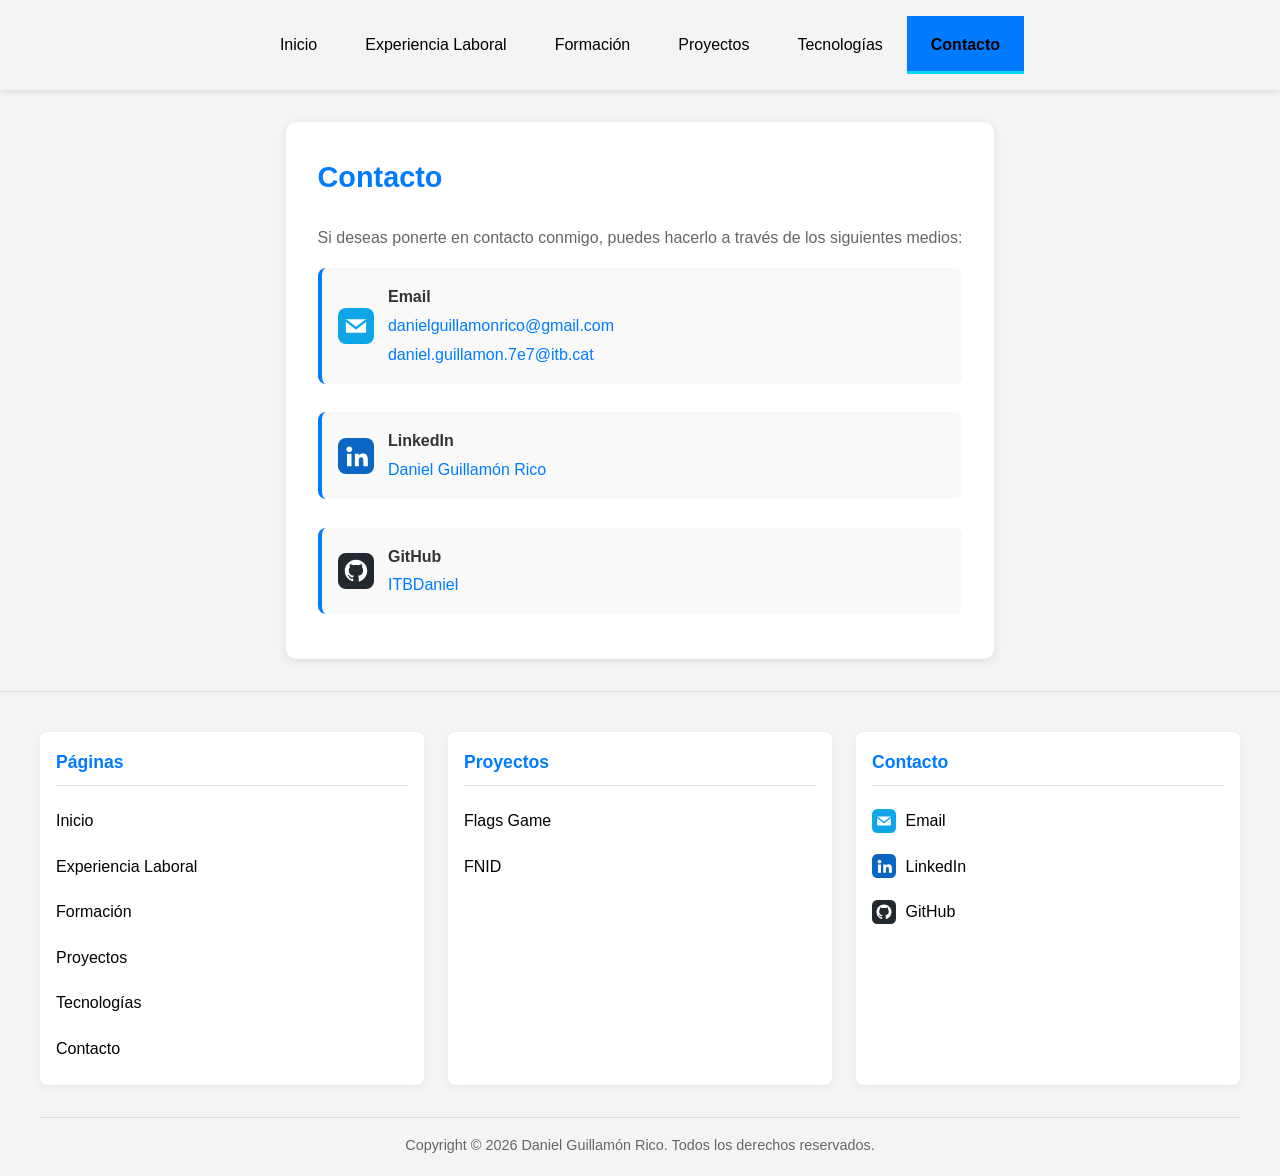
==== pages/contacto.html @ 876d2b99 "Feat: Mejora de la página sobre mi, agrega javaScrip, animaciones y  menu hamburguesa" ====
﻿<!DOCTYPE html>
<html lang="es">

<head>
    <meta charset="UTF-8">
    <meta name="viewport" content="width=device-width, initial-scale=1.0">
    <link rel="stylesheet" href="../css/styles.css">
    <script src="../js/mobile-menu.js" defer></script>
    <title>Contacto</title>
</head>

<body>
    <header>
        <nav>
            <button class="menu-toggle" type="button" aria-label="Abrir menu" aria-expanded="false" aria-controls="main-menu">
                <span></span>
                <span></span>
                <span></span>
            </button>
            <ul class="nav-links" id="main-menu">
                <li><a href="../index.html" class="nav-link">Inicio</a></li>
                <li><a href="../index.html#experiencia_laboral_section" class="nav-link">Experiencia Laboral</a></li>
                <li><a href="formacion.html" class="nav-link">Formación</a></li>
                <li><a href="projectos.html" class="nav-link">Proyectos</a></li>
                <li><a href="tecnologias.html" class="nav-link">Tecnologías</a></li>
                <li><a href="contacto.html" class="nav-link active">Contacto</a></li>
            </ul>
        </nav>
    </header>
    <main>
        <section class="contacto_section" id="contacto_section">
            <article>
                <h2>Contacto</h2>
                <p>Si deseas ponerte en contacto conmigo, puedes hacerlo a través de los siguientes medios:</p>
                <ul class="contacto-list">
                    <li>
                        <figure><img src="../images/icons/email.svg" alt="Icono de email"></figure>
                        <div>
                            <span>Email</span>
                            <a href="mailto:danielguillamonrico@gmail.com">danielguillamonrico@gmail.com</a>
                            <a href="mailto:daniel.guillamon.7e7@itb.cat">daniel.guillamon.7e7@itb.cat</a>
                        </div>
                    </li>
                    <li>
                        <figure><img src="../images/icons/linkedin.svg" alt="Icono de LinkedIn"></figure>
                        <div>
                            <span>LinkedIn</span>
                            <a href="https://www.linkedin.com/in/daniel-guillam%C3%B3n-rico-b371372b8/" target="_blank" rel="noopener noreferrer">Daniel Guillamón Rico</a>
                        </div>
                    </li>
                    <li>
                        <figure><img src="../images/icons/github.svg" alt="Icono de GitHub"></figure>
                        <div>
                            <span>GitHub</span>
                            <a href="https://github.com/ITBDaniel" target="_blank" rel="noopener noreferrer">ITBDaniel</a>
                        </div>
                    </li>
                </ul>
            </article>
        </section>
    </main>
    <footer>
        <div class="footer-content">
            <section class="footer-section">
                <h3>Páginas</h3>
                <ul class="footer-links">
                    <li><a href="../index.html">Inicio</a></li>
                    <li><a href="../index.html#experiencia_laboral_section">Experiencia Laboral</a></li>
                    <li><a href="formacion.html">Formación</a></li>
                    <li><a href="projectos.html">Proyectos</a></li>
                    <li><a href="tecnologias.html">Tecnologías</a></li>
                    <li><a href="contacto.html">Contacto</a></li>
                </ul>
            </section>
            <section class="footer-section">
                <h3>Proyectos</h3>
                <ul class="footer-links">
                    <li><a href="https://github.com/ITBDaniel/Flags-Game-master" target="_blank" rel="noopener noreferrer">Flags Game</a></li>
                    <li><a href="https://gitlab.com/keneth.rapalo/plinga_studios" target="_blank" rel="noopener noreferrer">FNID</a></li>
                </ul>
            </section>
            <section class="footer-section">
                <h3>Contacto</h3>
                <ul class="footer-links">
                    <li>
                        <a href="mailto:danielguillamonrico@gmail.com" class="footer-icon-link">
                            <figure><img src="../images/icons/email.svg" alt=""></figure>
                            <span>Email</span>
                        </a>
                    </li>
                    <li>
                        <a href="https://www.linkedin.com/in/daniel-guillam%C3%B3n-rico-b371372b8/" target="_blank" rel="noopener noreferrer" class="footer-icon-link">
                            <figure><img src="../images/icons/linkedin.svg" alt=""></figure>
                            <span>LinkedIn</span>
                        </a>
                    </li>
                    <li>
                        <a href="https://github.com/ITBDaniel" target="_blank" rel="noopener noreferrer" class="footer-icon-link">
                            <figure><img src="../images/icons/github.svg" alt=""></figure>
                            <span>GitHub</span>
                        </a>
                    </li>
                </ul>
            </section>
        </div>
        <p class="copyright">Copyright &copy; 2026 Daniel Guillamón Rico. Todos los derechos reservados.</p>
    </footer>
</body>

</html>
---- css/styles.css ----
/* Reset and General Styles */
* {
    margin: 0;
    padding: 0;
    box-sizing: border-box;
}

:root {
    --bg: #f4f4f4;
    --surface: #ffffff;
    --text: #333333;
    --muted: #666666;
    --primary: #007bff;
    --primary-contrast: #00d4ff;
    --primary-dark: #0056b3;
    --nav-bg: #333333;
    --nav-text: #ffffff;
    --nav-hover: #555555;
    --card-bg: #f9f9f9;
    --muted-bg: #e0e0e0;
    --copyright: #bbbbbb;
    --divider: #444444;
    --experiencia-card-height: 180px;
}

html,
body {
    height: 100%;
}

body {
    display: flex;
    flex-direction: column;
    min-height: 100vh;
    font-family: 'Arial', sans-serif;
    line-height: 1.6;
    color: var(--text);
    background-color: var(--bg);
}

a {
    text-decoration: none;
    color: inherit;
}

/* Header and Navigation */
header {
    background-color: var(--bg);
    padding: 1rem 0;
    position: sticky;
    top: 0;
    z-index: 100;
    box-shadow: 0 2px 5px rgba(0, 0, 0, 0.1);
}

header nav {
    display: flex;
    align-items: center;
    justify-content: center;
    max-width: 100%;
}

.menu-toggle {
    display: none;
}

.nav-links {
    display: flex;
    list-style: none;
    gap: 0;
    flex-wrap: wrap;
    justify-content: center;
}

.nav-links li {
    margin: 0;
}

.nav-link {
    display: block;
    color: #000000;
    padding: 1rem 1.5rem;
    transition: all 0.3s ease;
    position: relative;
}

.nav-link:hover {
    background-color: rgba(0, 0, 0, 0.08);
    transform: scale(1.05);
    box-shadow: 0 0 10px rgba(255, 255, 255, 0.3);
}

.nav-link.active {
    background-color: var(--primary);
    font-weight: bold;
}

.nav-link.active::after {
    content: '';
    position: absolute;
    bottom: 0;
    left: 0;
    width: 100%;
    height: 3px;
    background-color: var(--primary-contrast);
}

/* Main Content */
main {
    max-width: 1200px;
    margin: 2rem auto;
    padding: 0 2rem;
    flex: 1 0 auto;
}

/* SobreMi Section */
.sobreMi_section {
    background-color: var(--surface);
    padding: 2rem;
    border-radius: 10px;
    margin-bottom: 2rem;
    box-shadow: 0 2px 10px rgba(0, 0, 0, 0.1);
}

.sobreMi-content {
    display: flex;
    align-items: center;
    gap: 2rem;
}

.sobreMi-content > div {
    flex: 1;
    order: 1;
}

.sobreMi-content h1 {
    margin-bottom: 1rem;
    color: var(--primary);
    font-size: 2rem;
}

.sobreMi-content p {
    font-size: 1rem;
    line-height: 1.8;
    color: var(--muted);
}

.contacto-button {
    display: inline-block;
    margin-top: 1.5rem;
    padding: 0.85rem 1.4rem;
    color: #ffffff;
    background-color: var(--primary);
    border-radius: 8px;
    font-weight: bold;
    line-height: 1;
    box-shadow: 0 4px 12px rgba(0, 123, 255, 0.25);
    transition: background-color 0.3s ease, box-shadow 0.3s ease, transform 0.3s ease;
}

.contacto-button:hover {
    background-color: var(--primary-dark);
    box-shadow: 0 6px 16px rgba(0, 86, 179, 0.3);
    transform: translateY(-2px);
}

.contacto-button:focus-visible {
    outline: 3px solid var(--primary-contrast);
    outline-offset: 3px;
}

.sobreMi-figure {
    flex: 1;
    order: 2;
    margin: 0;
    text-align: center;
}

.sobreMi-figure img {
    max-width: 100%;
    height: auto;
    border-radius: 10px;
    box-shadow: 0 4px 15px rgba(0, 0, 0, 0.2);
}

/* Experiencia Laboral Section */
.experiencia_laboral_section {
    background-color: var(--surface);
    padding: 2rem;
    border-radius: 10px;
    box-shadow: 0 2px 10px rgba(0, 0, 0, 0.1);
}

.experiencia_laboral_section h2 {
    color: var(--primary);
    margin-bottom: 1.5rem;
    font-size: 1.8rem;
}

.experiencia-container {
    display: flex;
    flex-direction: column;
    gap: 0;
    max-height: var(--experiencia-card-height);
    overflow-y: auto;
    scroll-snap-type: y mandatory;
    scroll-behavior: smooth;
    border-radius: 8px;
}

.experiencia-item {
    display: flex;
    align-items: flex-start;
    gap: 1.5rem;
    padding: 1.5rem;
    min-height: var(--experiencia-card-height);
    background-color: var(--card-bg);
    border-radius: 8px;
    border-left: 4px solid var(--primary);
    scroll-snap-align: start;
    scroll-snap-stop: always;
}

.experiencia-figure {
    flex-shrink: 0;
    width: 100px;
    height: 100px;
    margin: 0;
    border-radius: 8px;
    overflow: hidden;
}

.experiencia-figure img {
    width: 100%;
    height: 100%;
    object-fit: cover;
}

.experiencia-text {
    flex: 1;
}

.experiencia-text h3 {
    color: var(--primary);
    margin-bottom: 0.5rem;
    font-size: 1.1rem;
}

.experiencia-text p {
    color: var(--muted);
    font-size: 0.95rem;
    line-height: 1.6;
}

/* Proyectos Section */
.projectos_section {
    background-color: var(--surface);
    padding: 2rem;
    border-radius: 10px;
    box-shadow: 0 2px 10px rgba(0, 0, 0, 0.1);
}

.projectos_section h2 {
    color: var(--primary);
    margin-bottom: 2rem;
    font-size: 1.8rem;
    text-align: center;
}

.projectos-grid {
    display: grid;
    grid-template-columns: repeat(auto-fit, minmax(300px, 1fr));
    gap: 2rem;
}

.projectos-carousel-ready .projectos-grid {
    display: block;
    max-width: 720px;
    margin: 0 auto;
    outline: none;
}

.proyecto-card {
    background-color: var(--card-bg);
    border-radius: 10px;
    overflow: hidden;
    box-shadow: 0 4px 15px rgba(0, 0, 0, 0.1);
    transition: transform 0.3s ease, box-shadow 0.3s ease;
    display: flex;
    flex-direction: column;
}

.projectos-carousel-ready .proyecto-card {
    display: none;
}

.projectos-carousel-ready .proyecto-card.is-active {
    display: flex;
    animation: proyectoFade 0.35s ease;
}

.proyecto-card:hover {
    transform: translateY(-5px);
    box-shadow: 0 8px 25px rgba(0, 0, 0, 0.2);
}

.proyecto-card figure {
    margin: 0;
    width: 100%;
    height: 200px;
    overflow: hidden;
    background-color: var(--muted-bg);
}

.proyecto-card img {
    width: 100%;
    height: 100%;
    object-fit: cover;
}

.proyecto-card a {
    padding: 0 1.5rem;
}

.proyecto-card a h3 {
    color: var(--primary);
    margin: 1.5rem 0 0.5rem 0;
    font-size: 1.3rem;
    transition: color 0.3s ease;
}

.proyecto-card a:hover h3 {
    color: var(--primary-dark);
    text-decoration: underline;
}

.proyecto-card p {
    padding: 0 1.5rem 1.5rem 1.5rem;
    color: var(--muted);
    flex-grow: 1;
}

.projectos-controls {
    display: none;
}

.projectos-carousel-ready .projectos-controls {
    display: flex;
    align-items: center;
    justify-content: center;
    gap: 1rem;
    margin-top: 1.5rem;
}

.projectos-button {
    width: 44px;
    height: 44px;
    border: 0;
    border-radius: 50%;
    color: #ffffff;
    background-color: var(--primary);
    font-size: 1.4rem;
    font-weight: bold;
    line-height: 1;
    cursor: pointer;
    box-shadow: 0 4px 12px rgba(0, 123, 255, 0.25);
    transition: background-color 0.3s ease, box-shadow 0.3s ease, transform 0.3s ease;
}

.projectos-button:hover:not(:disabled) {
    background-color: var(--primary-dark);
    box-shadow: 0 6px 16px rgba(0, 86, 179, 0.3);
    transform: translateY(-2px);
}

.projectos-button:disabled {
    cursor: not-allowed;
    opacity: 0.45;
}

.projectos-button:focus-visible {
    outline: 3px solid var(--primary-contrast);
    outline-offset: 3px;
}

.projectos-counter {
    min-width: 64px;
    color: var(--muted);
    font-weight: bold;
    text-align: center;
}

@keyframes proyectoFade {
    from {
        opacity: 0;
        transform: translateX(16px);
    }

    to {
        opacity: 1;
        transform: translateX(0);
    }
}

@media (prefers-reduced-motion: reduce) {
    .projectos-carousel-ready .proyecto-card.is-active {
        animation: none;
    }
}

/* Other Sections */
.contacto_section,
.formacion_section,
.tecnologias_section {
    background-color: var(--surface);
    padding: 2rem;
    border-radius: 10px;
    box-shadow: 0 2px 10px rgba(0, 0, 0, 0.1);
}

.contacto_section h2,
.formacion_section h2,
.tecnologias_section h2 {
    color: var(--primary);
    margin-bottom: 1.5rem;
    font-size: 1.8rem;
}

.contacto_section h3,
.formacion_section h3,
.tecnologias_section h3 {
    color: var(--primary);
    margin-top: 1rem;
    margin-bottom: 0.5rem;
    font-size: 1.2rem;
}

.contacto_section p,
.formacion_section p,
.tecnologias_section p {
    color: var(--muted);
    line-height: 1.8;
    margin-bottom: 1rem;
}

.contacto_section ul,
.formacion_section ul,
.tecnologias_section ul {
    list-style-position: inside;
    color: var(--muted);
}

.contacto-list,
.tecnologias-list {
    display: grid;
    list-style: none;
    gap: 1rem;
}

.contacto-list {
    grid-template-columns: 1fr;
}

.tecnologias-list {
    grid-template-columns: repeat(auto-fit, minmax(180px, 1fr));
}

.contacto_section ul li,
.formacion_section ul li,
.tecnologias_section ul li {
    margin-bottom: 0.8rem;
    line-height: 1.6;
}

.contacto-list li,
.tecnologias-list li {
    display: flex;
    align-items: center;
    gap: 0.9rem;
    margin-bottom: 0;
    padding: 1rem;
    background-color: var(--card-bg);
    border-radius: 8px;
    border-left: 4px solid var(--primary);
}

.contacto-list figure,
.tecnologias-list figure,
.footer-icon-link figure {
    flex: 0 0 auto;
    width: 36px;
    height: 36px;
    margin: 0;
}

.contacto-list img,
.tecnologias-list img,
.footer-icon-link img {
    width: 100%;
    height: 100%;
    display: block;
}

.contacto-list div {
    display: flex;
    flex-direction: column;
    gap: 0.2rem;
    min-width: 0;
}

.contacto-list span,
.tecnologias-list span {
    color: var(--text);
    font-weight: bold;
}

.contacto-list a {
    overflow-wrap: anywhere;
}

.contacto_section a,
.formacion_section a,
.tecnologias_section a {
    color: var(--primary);
    text-decoration: none;
    transition: color 0.3s ease;
}

.contacto_section a:hover,
.formacion_section a:hover,
.tecnologias_section a:hover {
    color: var(--primary-dark);
    text-decoration: underline;
}

/* Footer */
footer {
    background-color: var(--bg);
    color: #000000;
    padding: 2.5rem 0 1.2rem 0;
    text-align: center;
    flex-shrink: 0;
    border-top: 1px solid var(--muted-bg);
}

.footer-content {
    display: grid;
    grid-template-columns: repeat(3, minmax(0, 1fr));
    gap: 1.5rem;
    width: calc(100% - 4rem);
    max-width: 1200px;
    margin: 0 auto 2rem auto;
    text-align: left;
}

.footer-section {
    padding: 1rem;
    background-color: var(--surface);
    border-radius: 8px;
    box-shadow: 0 2px 10px rgba(0, 0, 0, 0.06);
}

.footer-section h3 {
    color: var(--primary);
    font-size: 1.1rem;
    margin-bottom: 0.9rem;
    padding-bottom: 0.6rem;
    border-bottom: 1px solid var(--muted-bg);
}

.footer-links {
    display: flex;
    flex-direction: column;
    list-style: none;
    gap: 0.35rem;
    width: 100%;
}

.footer-links li {
    margin: 0;
}

.footer-links a {
    display: inline-flex;
    align-items: center;
    gap: 0.6rem;
    color: #000000;
    padding: 0.45rem 0;
    border-radius: 8px;
    transition: all 0.3s ease;
    position: relative;
}

.footer-links a:hover {
    color: var(--primary-dark);
    transform: translateX(4px);
}

.footer-icon-link figure {
    width: 24px;
    height: 24px;
}

.copyright {
    color: var(--muted);
    font-size: 0.9rem;
    padding-top: 1rem;
    border-top: 1px solid var(--muted-bg);
    width: calc(100% - 4rem);
    max-width: 1200px;
    margin: 0 auto;
}

/* Responsive Design */
@media (max-width: 768px) {
    main {
        padding: 0 1rem;
    }

    header {
        padding: 0.5rem 0;
    }

    header nav {
        justify-content: flex-end;
        flex-wrap: wrap;
        padding: 0 1rem;
    }

    .menu-toggle {
        display: inline-flex;
        width: 44px;
        height: 44px;
        align-items: center;
        justify-content: center;
        flex-direction: column;
        gap: 5px;
        border: 0;
        border-radius: 8px;
        background-color: transparent;
        cursor: pointer;
    }

    .menu-toggle span {
        display: block;
        width: 24px;
        height: 2px;
        background-color: #000000;
        border-radius: 999px;
        transition: transform 0.3s ease, opacity 0.3s ease;
    }

    .menu-toggle.is-open span:nth-child(1) {
        transform: translateY(7px) rotate(45deg);
    }

    .menu-toggle.is-open span:nth-child(2) {
        opacity: 0;
    }

    .menu-toggle.is-open span:nth-child(3) {
        transform: translateY(-7px) rotate(-45deg);
    }

    .menu-toggle:focus-visible {
        outline: 3px solid var(--primary-contrast);
        outline-offset: 3px;
    }

    .nav-links {
        display: none;
        width: 100%;
        flex-direction: column;
        gap: 0;
        margin-top: 0.5rem;
        background-color: var(--bg);
        border-top: 1px solid var(--muted-bg);
    }

    .nav-links.is-open {
        display: flex;
    }

    .nav-link {
        padding: 0.9rem 1rem;
        font-size: 0.95rem;
        text-align: center;
        border-bottom: 1px solid var(--muted-bg);
    }

    .nav-link:hover {
        transform: none;
    }

    .sobreMi-content {
        flex-direction: column;
        gap: 1.5rem;
    }

    .sobreMi-text {
        order: 1;
    }

    .sobreMi-content {
        flex-direction: column;
        gap: 1.5rem;
    }

    .sobreMi-content > div {
        order: 1;
    }

    .sobreMi-content h1 {
        font-size: 1.5rem;
    }

    .experiencia-item {
        flex-direction: column;
        justify-content: center;
        text-align: center;
    }

    .experiencia-container,
    .experiencia-item {
        max-height: 340px;
        min-height: 340px;
    }

    .experiencia-figure {
        width: 150px;
        height: 150px;
        margin: 0 auto 1rem auto;
    }

    .projectos-grid {
        grid-template-columns: 1fr;
    }

    .footer-content {
        grid-template-columns: 1fr;
        gap: 1.5rem;
        width: calc(100% - 2rem);
        text-align: center;
    }

    .footer-section {
        text-align: center;
    }

    .footer-links {
        align-items: center;
    }

    .footer-links a {
        padding: 0.35rem 0;
        font-size: 0.9rem;
    }

    .sobreMi_section,
    .experiencia_laboral_section,
    .projectos_section,
    .contacto_section,
    .formacion_section,
    .tecnologias_section {
        padding: 1.5rem;
    }
}

@media (max-width: 480px) {
    .contacto-list li,
    .tecnologias-list li {
        align-items: flex-start;
    }

    .footer-links a {
        padding: 0.45rem 0;
        border-bottom: 0;
        border-radius: 0;
    }

    .copyright {
        width: calc(100% - 2rem);
    }

    .sobreMi-text h1 {
        font-size: 1.2rem;
    }

    .projectos_section h2,
    .experiencia_laboral_section h2,
    .contacto_section h2,
    .formacion_section h2,
    .tecnologias_section h2 {
        font-size: 1.3rem;
    }

    .proyecto-card figure {
        height: 150px;
    }
}
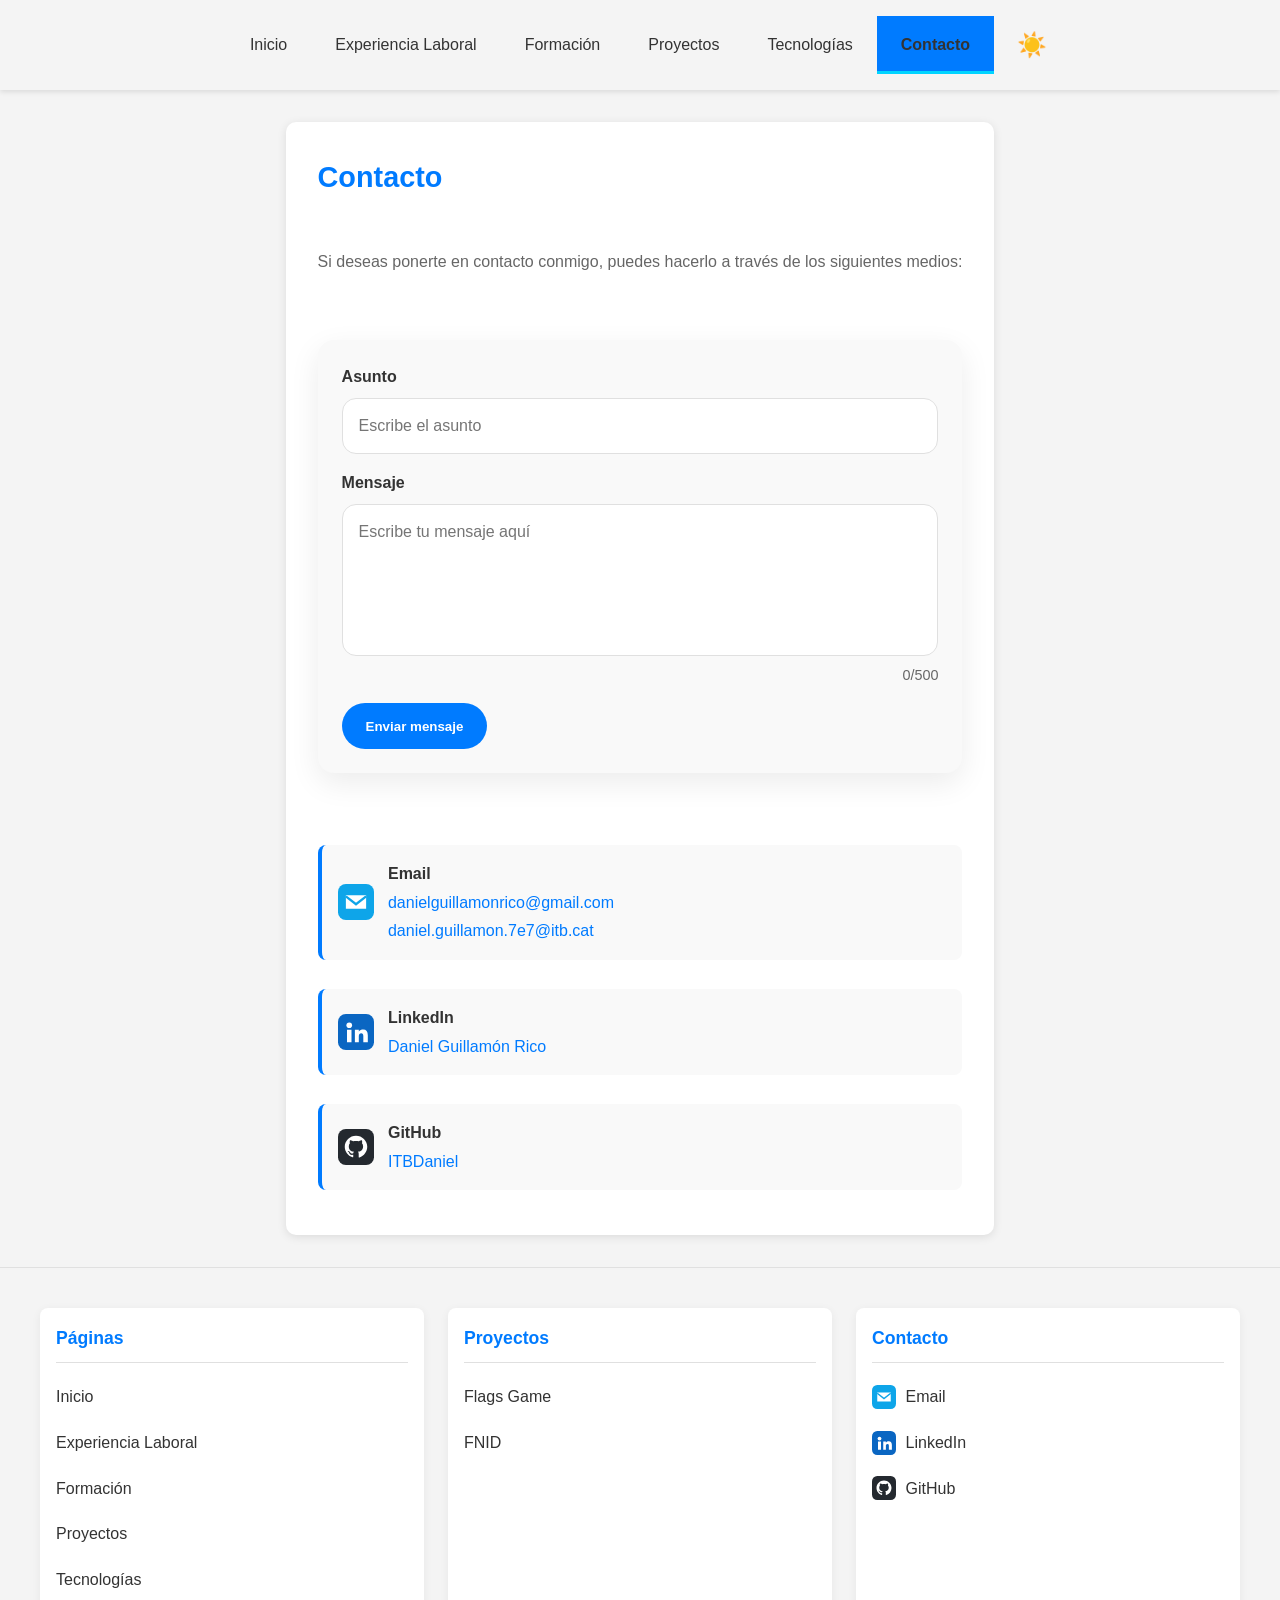
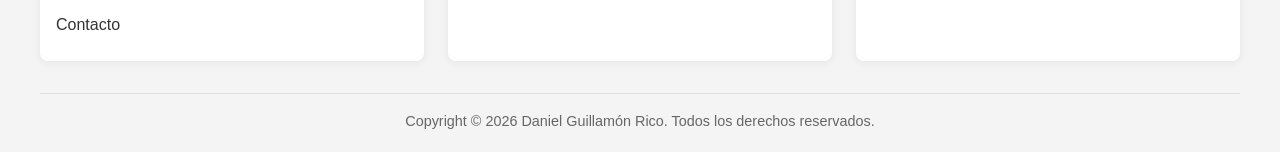
==== commit f27f9f3e: "feat: Modo oscuro, formulario de contacto que envia un correo y animaciones/efectos" ====
--- a/pages/contacto.html
+++ b/pages/contacto.html
@@ -5,6 +5,9 @@
     <meta charset="UTF-8">
     <meta name="viewport" content="width=device-width, initial-scale=1.0">
     <link rel="stylesheet" href="../css/styles.css">
+    <link rel="stylesheet" href="../css/contact-form-styles.css">
+    <script src="../js/theme-toggle.js" defer></script>
+    <script src="../js/contact-form.js" defer></script>
     <script src="../js/mobile-menu.js" defer></script>
     <title>Contacto</title>
 </head>
@@ -25,6 +28,9 @@
                 <li><a href="tecnologias.html" class="nav-link">Tecnologías</a></li>
                 <li><a href="contacto.html" class="nav-link active">Contacto</a></li>
             </ul>
+            <button class="theme-toggle" type="button" aria-label="Cambiar tema" title="Cambiar tema claro/oscuro">
+                <span class="theme-icon">☀️</span>
+            </button>
         </nav>
     </header>
     <main>
@@ -32,6 +38,27 @@
             <article>
                 <h2>Contacto</h2>
                 <p>Si deseas ponerte en contacto conmigo, puedes hacerlo a través de los siguientes medios:</p>
+                <div class="contacto-form-container">
+                    <form id="contact-form" novalidate>
+                        <div class="form-field" data-field="subject">
+                            <label for="subject">Asunto</label>
+                            <input type="text" id="subject" name="subject" maxlength="100" placeholder="Escribe el asunto">
+                            <span class="field-error" id="subject-error" aria-live="polite"></span>
+                        </div>
+
+                        <div class="form-field" data-field="message">
+                            <label for="message">Mensaje</label>
+                            <textarea id="message" name="message" rows="5" maxlength="500" placeholder="Escribe tu mensaje aquí"></textarea>
+                            <span id="message-counter" class="message-counter">0/500</span>
+                            <span class="field-error" id="message-error" aria-live="polite"></span>
+                        </div>
+
+                        <button type="submit" class="contact-form-button">Enviar mensaje</button>
+                    </form>
+                    <div id="contact-status-message" class="status-message" style="display:none" aria-live="polite"></div>
+                    <div id="mailto-fallback" class="mailto-fallback" aria-live="polite" style="display:none"></div>
+                </div>
+
                 <ul class="contacto-list">
                     <li>
                         <figure><img src="../images/icons/email.svg" alt="Icono de email"></figure>
--- a/css/styles.css
+++ b/css/styles.css
@@ -23,6 +23,22 @@
     --experiencia-card-height: 180px;
 }
 
+html.dark-mode {
+    --bg: #1a1a1a;
+    --surface: #2d2d2d;
+    --text: #e0e0e0;
+    --muted: #a0a0a0;
+    --primary: #00d4ff;
+    --primary-dark: #00a8cc;
+    --nav-bg: #1a1a1a;
+    --nav-text: #e0e0e0;
+    --nav-hover: #3a3a3a;
+    --card-bg: #333333;
+    --muted-bg: #404040;
+    --copyright: #666666;
+    --divider: #404040;
+}
+
 html,
 body {
     height: 100%;
@@ -58,6 +74,64 @@
     align-items: center;
     justify-content: center;
     max-width: 100%;
+    gap: 1rem;
+    position: relative;
+    width: 100%;
+    padding: 0 1rem;
+}
+
+.theme-toggle {
+    display: flex;
+    align-items: center;
+    justify-content: center;
+    width: 44px;
+    height: 44px;
+    border: none;
+    border-radius: 50%;
+    background-color: transparent;
+    cursor: pointer;
+    transition: all 0.3s ease;
+    font-size: 1.5rem;
+    margin-left: 0;
+    padding: 0.5rem;
+    align-self: center;
+}
+
+.nav-links {
+    display: flex;
+    align-items: center;
+}
+
+.nav-links li {
+    margin: 0;
+}
+
+.nav-link {
+    display: block;
+    color: var(--text);
+    padding: 1rem 1.5rem;
+    transition: all 0.3s ease;
+    position: relative;
+    white-space: nowrap;
+}
+
+.theme-toggle:hover {
+    background-color: rgba(0, 0, 0, 0.06);
+    transform: scale(1.15);
+}
+
+html.dark-mode .theme-toggle:hover {
+    background-color: rgba(255, 255, 255, 0.08);
+}
+
+.theme-toggle:focus-visible {
+    outline: 2px solid var(--primary-contrast);
+    outline-offset: 2px;
+}
+
+.theme-icon {
+    display: block;
+    transition: transform 0.3s ease;
 }
 
 .menu-toggle {
@@ -78,7 +152,7 @@
 
 .nav-link {
     display: block;
-    color: #000000;
+    color: var(--text);
     padding: 1rem 1.5rem;
     transition: all 0.3s ease;
     position: relative;
@@ -268,8 +342,7 @@
 }
 
 .projectos-grid {
-    display: grid;
-    grid-template-columns: repeat(auto-fit, minmax(300px, 1fr));
+    display: block;
     gap: 2rem;
 }
 
@@ -278,6 +351,29 @@
     max-width: 720px;
     margin: 0 auto;
     outline: none;
+    overflow: hidden;
+}
+
+.projectos-track {
+    display: flex;
+    width: 100%;
+    transition: transform 0.5s cubic-bezier(0.16, 1, 0.3, 1);
+    align-items: stretch;
+}
+
+.projectos-track .proyecto-card {
+    flex: 0 0 100%;
+    box-sizing: border-box;
+    display: flex;
+    flex-direction: column;
+    height: 100%;
+}
+
+/* Ensure card content stretches so all cards have same height */
+.projectos-track .proyecto-card > figure,
+.projectos-track .proyecto-card > p,
+.projectos-track .proyecto-card > a {
+    /* keep layout consistent; specific children keep natural sizing */
 }
 
 .proyecto-card {
@@ -289,11 +385,6 @@
     display: flex;
     flex-direction: column;
 }
-
-.projectos-carousel-ready .proyecto-card {
-    display: none;
-}
-
 .projectos-carousel-ready .proyecto-card.is-active {
     display: flex;
     animation: proyectoFade 0.35s ease;
@@ -390,6 +481,26 @@
     text-align: center;
 }
 
+@keyframes proyectoSlideForward {
+    from {
+        transform: translateX(110%) scale(0.98);
+    }
+
+    to {
+        transform: translateX(0) scale(1);
+    }
+}
+
+@keyframes proyectoSlideBackward {
+    from {
+        transform: translateX(-110%) scale(0.98);
+    }
+
+    to {
+        transform: translateX(0) scale(1);
+    }
+}
+
 @keyframes proyectoFade {
     from {
         opacity: 0;
@@ -518,6 +629,15 @@
     overflow-wrap: anywhere;
 }
 
+.contacto_section article {
+    display: grid;
+    gap: 1.5rem;
+}
+
+.contacto-list {
+    margin-top: 1.5rem;
+}
+
 .contacto_section a,
 .formacion_section a,
 .tecnologias_section a {
@@ -536,7 +656,7 @@
 /* Footer */
 footer {
     background-color: var(--bg);
-    color: #000000;
+    color: var(--text);
     padding: 2.5rem 0 1.2rem 0;
     text-align: center;
     flex-shrink: 0;
@@ -584,7 +704,7 @@
     display: inline-flex;
     align-items: center;
     gap: 0.6rem;
-    color: #000000;
+    color: var(--text);
     padding: 0.45rem 0;
     border-radius: 8px;
     transition: all 0.3s ease;
@@ -623,11 +743,22 @@
 
     header nav {
         justify-content: flex-end;
-        flex-wrap: wrap;
-        padding: 0 1rem;
+        flex-wrap: nowrap;
+        gap: 0.5rem;
+        padding: 0 0.5rem;
+        min-width: 0;
+        position: relative;
+        overflow: visible;
+    }
+
+    .menu-toggle,
+    .theme-toggle {
+        flex-shrink: 0;
+        min-width: 44px;
     }
 
     .menu-toggle {
+        order: 2;
         display: inline-flex;
         width: 44px;
         height: 44px;
@@ -639,15 +770,45 @@
         border-radius: 8px;
         background-color: transparent;
         cursor: pointer;
+        margin-right: 0;
+    }
+
+    .theme-toggle {
+        order: 3;
+        margin-left: 0;
+    }
+
+    /* Mobile dropdown: positioned absolutely so it always unfolds below header */
+    .nav-links {
+        order: 1;
+        display: flex;
+        position: absolute;
+        left: 0;
+        right: 0;
+        top: 100%;
+        flex-direction: column;
+        gap: 0;
+        margin: 0.25rem 0 0 0;
+        background-color: var(--bg);
+        border-top: 1px solid var(--muted-bg);
+        z-index: 90;
+        transform-origin: top center;
+        transform: scaleY(0);
+        opacity: 0;
+        visibility: hidden;
+        pointer-events: none;
+        overflow: hidden;
+        will-change: transform, opacity;
+        transition: transform 360ms cubic-bezier(.2,.8,.2,1), opacity 320ms ease, visibility 0ms linear 360ms;
     }
 
     .menu-toggle span {
         display: block;
         width: 24px;
         height: 2px;
-        background-color: #000000;
+        background-color: var(--text);
         border-radius: 999px;
-        transition: transform 0.3s ease, opacity 0.3s ease;
+        transition: transform 360ms cubic-bezier(.2,.8,.2,1), opacity 260ms ease;
     }
 
     .menu-toggle.is-open span:nth-child(1) {
@@ -668,7 +829,6 @@
     }
 
     .nav-links {
-        display: none;
         width: 100%;
         flex-direction: column;
         gap: 0;
@@ -678,7 +838,11 @@
     }
 
     .nav-links.is-open {
-        display: flex;
+        transform: scaleY(1);
+        opacity: 1;
+        visibility: visible;
+        pointer-events: auto;
+        transition-delay: 0s;
     }
 
     .nav-link {
--- a/css/contact-form-styles.css
+++ b/css/contact-form-styles.css
@@ -0,0 +1,188 @@
+/* Contact form styles */
+.contacto-form-container {
+    margin-top: 1.5rem;
+    margin-bottom: 1.5rem;
+    padding: 1.5rem;
+    background-color: var(--card-bg);
+    border-radius: 16px;
+    box-shadow: 0 10px 30px rgba(0, 0, 0, 0.08);
+}
+
+.contacto-form-container form {
+    display: grid;
+    gap: 1rem;
+}
+
+.form-field {
+    display: flex;
+    flex-direction: column;
+    gap: 0.5rem;
+}
+
+.form-field label {
+    color: var(--text);
+    font-weight: 600;
+}
+
+.form-field input,
+.form-field textarea {
+    width: 100%;
+    max-width: 100%;
+    padding: 0.95rem 1rem;
+    border-radius: 14px;
+    border: 1px solid var(--muted-bg);
+    background-color: var(--surface);
+    color: var(--text);
+    font-family: inherit;
+    font-size: 1rem;
+    line-height: 1.5;
+    transition: border-color 0.3s ease, box-shadow 0.3s ease;
+}
+
+.form-field input {
+    min-height: 48px;
+}
+
+.form-field textarea {
+    min-height: 140px;
+    max-height: 260px;
+    overflow: auto;
+    resize: vertical;
+}
+
+.field-invalid {
+    border-color: #dc3545 !important;
+    box-shadow: 0 0 0 3px rgba(220, 53, 69, 0.15);
+}
+
+.field-error {
+    display: none;
+    color: #dc3545;
+    font-size: 0.9rem;
+    line-height: 1.4;
+    margin-top: 0.35rem;
+    min-height: 1.3rem;
+}
+
+.field-error.visible {
+    display: block;
+}
+
+.form-field input:focus,
+.form-field textarea:focus {
+    outline: none;
+    border-color: var(--primary);
+    box-shadow: 0 0 0 3px rgba(0, 123, 255, 0.12);
+}
+
+.form-field textarea::-webkit-resizer {
+    display: none;
+}
+
+.message-counter {
+    align-self: flex-end;
+    font-size: 0.9rem;
+    color: var(--muted);
+}
+
+.contact-form-button {
+    width: fit-content;
+    padding: 0.95rem 1.5rem;
+    border: none;
+    border-radius: 999px;
+    background-color: var(--primary);
+    color: #ffffff;
+    cursor: pointer;
+    font-weight: 700;
+    transition: transform 0.2s ease, background-color 0.2s ease;
+}
+
+.contact-form-button:hover {
+    background-color: var(--primary-dark);
+    transform: translateY(-2px);
+}
+
+.status-message {
+    opacity: 0;
+    display: none;
+    margin-top: 1rem;
+    padding: 1rem 1.1rem;
+    border-radius: 12px;
+    font-weight: 600;
+    transition: opacity 0.4s ease;
+}
+
+.status-message.visible {
+    display: block;
+    opacity: 1;
+}
+
+.status-message.success {
+    background-color: rgba(40, 167, 69, 0.22);
+    color: #0f3e1f;
+    border: 1px solid rgba(40, 167, 69, 0.45);
+    box-shadow: 0 6px 16px rgba(40, 167, 69, 0.08);
+}
+
+html.dark-mode .status-message.success {
+    background-color: rgba(40, 167, 69, 0.26);
+    color: #e6f9ea;
+    border-color: rgba(40, 167, 69, 0.55);
+}
+
+.status-message.error {
+    background-color: rgba(220, 53, 69, 0.14);
+    color: #721c24;
+    border: 1px solid rgba(220, 53, 69, 0.35);
+}
+
+html.dark-mode .status-message.error {
+    background-color: rgba(220, 53, 69, 0.22);
+    color: #f2c2c9;
+    border-color: rgba(220, 53, 69, 0.45);
+}
+
+.mailto-fallback {
+    margin-top: 1rem;
+    padding: 0.85rem 1rem;
+    background-color: rgba(0,0,0,0.03);
+    border-radius: 10px;
+    border: 1px dashed var(--muted-bg);
+}
+
+.mailto-fallback p {
+    margin: 0 0 0.5rem 0;
+    color: var(--muted);
+    font-size: 0.95rem;
+}
+
+.mailto-link {
+    display: block;
+    word-break: break-all;
+    color: var(--primary);
+    margin-bottom: 0.5rem;
+}
+
+.mailto-copy-btn {
+    padding: 0.5rem 0.8rem;
+    border-radius: 8px;
+    border: none;
+    background-color: var(--primary);
+    color: #fff;
+    cursor: pointer;
+}
+
+.mailto-copy-btn:hover {
+    background-color: var(--primary-dark);
+}
+
+@media (max-width: 768px) {
+    .contacto-form-container {
+        padding: 1.2rem;
+    }
+
+    .form-field input,
+    .form-field textarea {
+        padding: 0.85rem 0.95rem;
+    }
+}
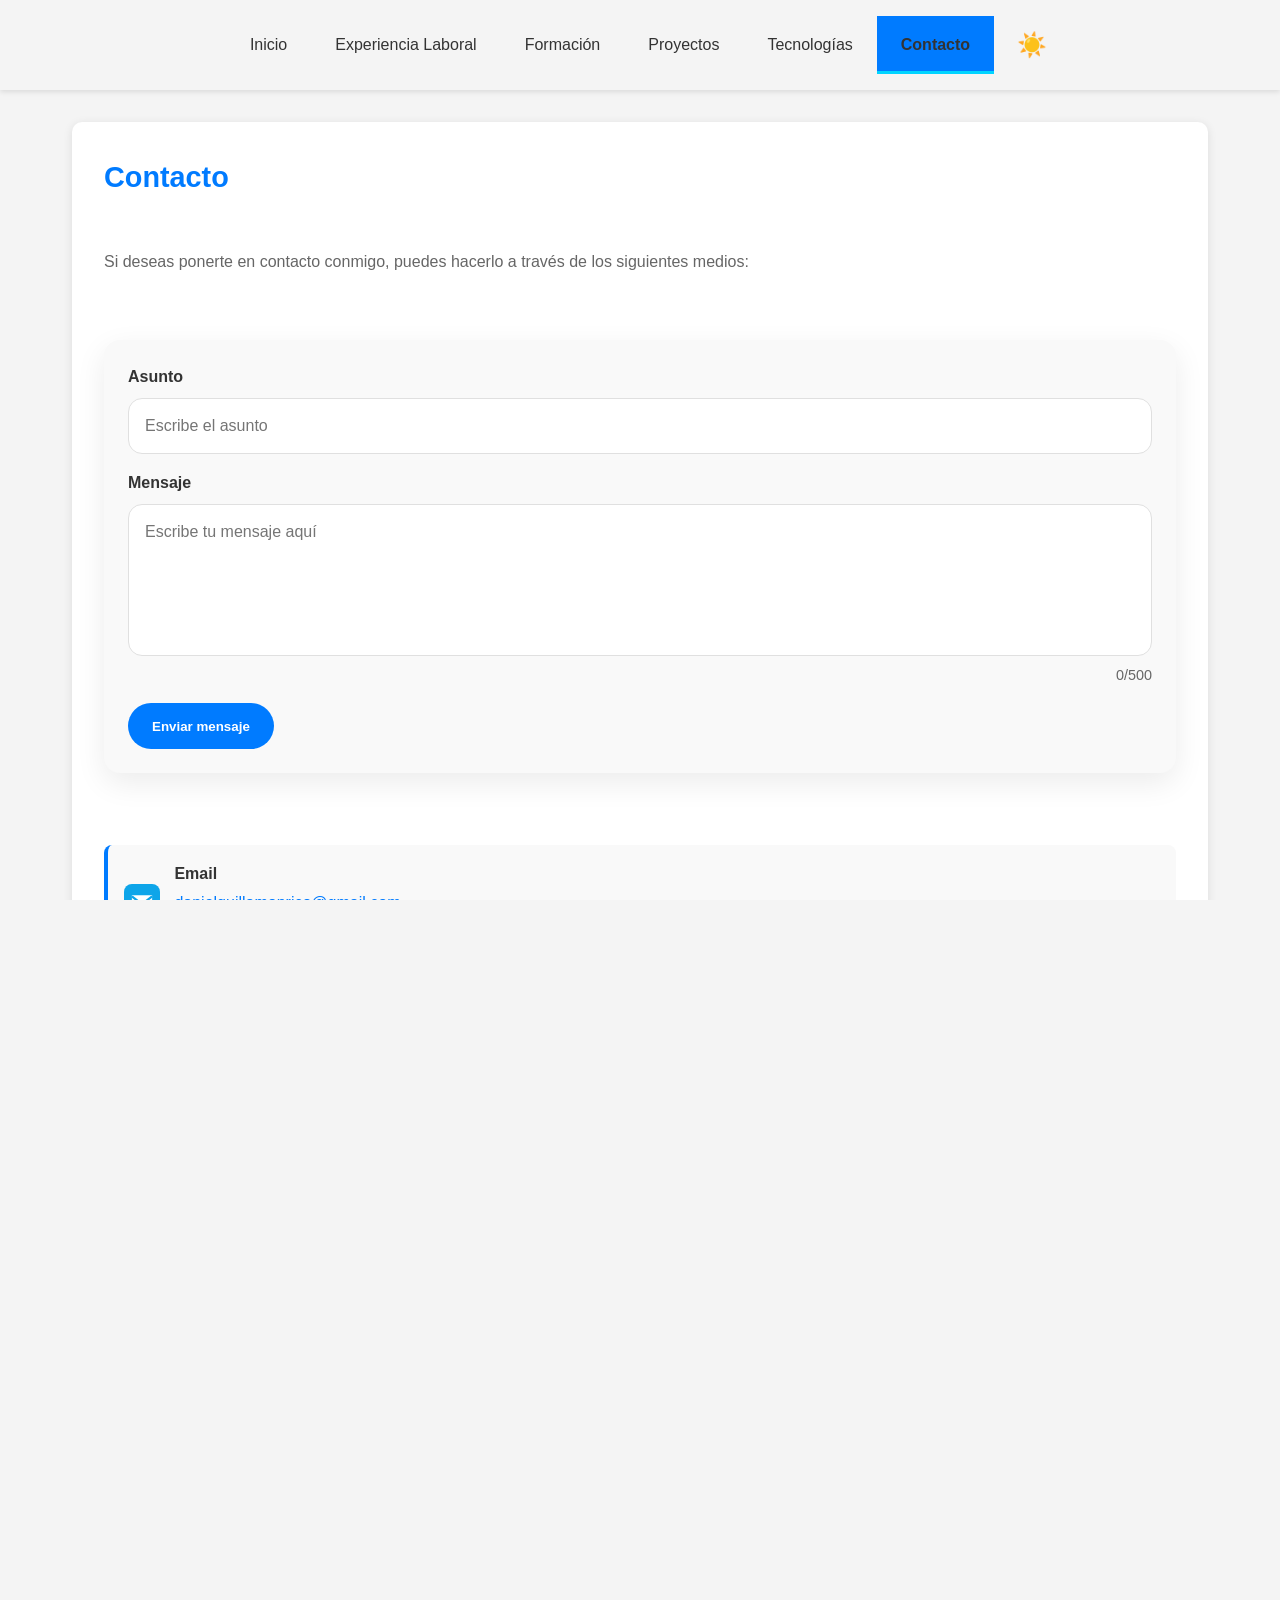
==== commit 56305555: "feat: Enlaces para el proyecto FNID y diseño de proyectos responsive" ====
--- a/pages/contacto.html
+++ b/pages/contacto.html
@@ -4,11 +4,11 @@
 <head>
     <meta charset="UTF-8">
     <meta name="viewport" content="width=device-width, initial-scale=1.0">
-    <link rel="stylesheet" href="../css/styles.css">
-    <link rel="stylesheet" href="../css/contact-form-styles.css">
-    <script src="../js/theme-toggle.js" defer></script>
-    <script src="../js/contact-form.js" defer></script>
-    <script src="../js/mobile-menu.js" defer></script>
+    <link rel="stylesheet" href="../css/styles.css?v=20260617-responsive-2">
+    <link rel="stylesheet" href="../css/contact-form-styles.css?v=20260617-responsive-2">
+    <script src="../js/theme-toggle.js?v=20260617-responsive-2" defer></script>
+    <script src="../js/contact-form.js?v=20260617-responsive-2" defer></script>
+    <script src="../js/mobile-menu.js?v=20260617-responsive-2" defer></script>
     <title>Contacto</title>
 </head>
 
--- a/css/styles.css
+++ b/css/styles.css
@@ -20,7 +20,6 @@
     --muted-bg: #e0e0e0;
     --copyright: #bbbbbb;
     --divider: #444444;
-    --experiencia-card-height: 180px;
 }
 
 html.dark-mode {
@@ -42,6 +41,7 @@
 html,
 body {
     height: 100%;
+    overflow-x: hidden;
 }
 
 body {
@@ -78,6 +78,7 @@
     position: relative;
     width: 100%;
     padding: 0 1rem;
+    overflow: visible;
 }
 
 .theme-toggle {
@@ -95,11 +96,13 @@
     margin-left: 0;
     padding: 0.5rem;
     align-self: center;
+    flex: 0 0 44px;
 }
 
 .nav-links {
     display: flex;
     align-items: center;
+    min-width: 0;
 }
 
 .nav-links li {
@@ -181,6 +184,7 @@
 
 /* Main Content */
 main {
+    width: 100%;
     max-width: 1200px;
     margin: 2rem auto;
     padding: 0 2rem;
@@ -275,11 +279,16 @@
     display: flex;
     flex-direction: column;
     gap: 0;
-    max-height: var(--experiencia-card-height);
+    border-radius: 8px;
+}
+
+.experiencia-container.is-carousel-ready {
+    height: var(--experiencia-active-height, auto);
     overflow-y: auto;
     scroll-snap-type: y mandatory;
     scroll-behavior: smooth;
-    border-radius: 8px;
+    overscroll-behavior: contain;
+    transition: height 0.25s ease;
 }
 
 .experiencia-item {
@@ -287,10 +296,13 @@
     align-items: flex-start;
     gap: 1.5rem;
     padding: 1.5rem;
-    min-height: var(--experiencia-card-height);
+    flex: 0 0 auto;
     background-color: var(--card-bg);
     border-radius: 8px;
     border-left: 4px solid var(--primary);
+}
+
+.experiencia-container.is-carousel-ready .experiencia-item {
     scroll-snap-align: start;
     scroll-snap-stop: always;
 }
@@ -332,6 +344,7 @@
     padding: 2rem;
     border-radius: 10px;
     box-shadow: 0 2px 10px rgba(0, 0, 0, 0.1);
+    overflow: hidden;
 }
 
 .projectos_section h2 {
@@ -344,21 +357,25 @@
 .projectos-grid {
     display: block;
     gap: 2rem;
+    min-width: 0;
 }
 
 .projectos-carousel-ready .projectos-grid {
     display: block;
-    max-width: 720px;
+    width: 100%;
+    max-width: none;
     margin: 0 auto;
     outline: none;
     overflow: hidden;
+    transition: height 0.25s ease;
 }
 
 .projectos-track {
     display: flex;
     width: 100%;
+    min-width: 0;
     transition: transform 0.5s cubic-bezier(0.16, 1, 0.3, 1);
-    align-items: stretch;
+    align-items: flex-start;
 }
 
 .projectos-track .proyecto-card {
@@ -366,17 +383,11 @@
     box-sizing: border-box;
     display: flex;
     flex-direction: column;
-    height: 100%;
-}
-
-/* Ensure card content stretches so all cards have same height */
-.projectos-track .proyecto-card > figure,
-.projectos-track .proyecto-card > p,
-.projectos-track .proyecto-card > a {
-    /* keep layout consistent; specific children keep natural sizing */
+    height: auto;
 }
 
 .proyecto-card {
+    min-width: 0;
     background-color: var(--card-bg);
     border-radius: 10px;
     overflow: hidden;
@@ -409,7 +420,7 @@
     object-fit: cover;
 }
 
-.proyecto-card a {
+.proyecto-card > a {
     padding: 0 1.5rem;
 }
 
@@ -426,9 +437,24 @@
 }
 
 .proyecto-card p {
-    padding: 0 1.5rem 1.5rem 1.5rem;
+    padding: 0 1.5rem 1rem 1.5rem;
     color: var(--muted);
-    flex-grow: 1;
+    flex-grow: 0;
+}
+
+.proyecto-card p:last-child {
+    padding-bottom: 1.5rem;
+}
+
+.proyecto-card p a {
+    padding: 0;
+    color: var(--primary);
+    font-weight: bold;
+}
+
+.proyecto-card p a:hover {
+    color: var(--primary-dark);
+    text-decoration: underline;
 }
 
 .projectos-controls {
@@ -732,7 +758,7 @@
 }
 
 /* Responsive Design */
-@media (max-width: 768px) {
+@media (max-width: 900px) {
     main {
         padding: 0 1rem;
     }
@@ -884,12 +910,6 @@
         text-align: center;
     }
 
-    .experiencia-container,
-    .experiencia-item {
-        max-height: 340px;
-        min-height: 340px;
-    }
-
     .experiencia-figure {
         width: 150px;
         height: 150px;
@@ -897,7 +917,7 @@
     }
 
     .projectos-grid {
-        grid-template-columns: 1fr;
+        width: 100%;
     }
 
     .footer-content {
@@ -961,4 +981,8 @@
     .proyecto-card figure {
         height: 150px;
     }
-}
+
+    .experiencia-item {
+        padding: 1.25rem;
+    }
+}
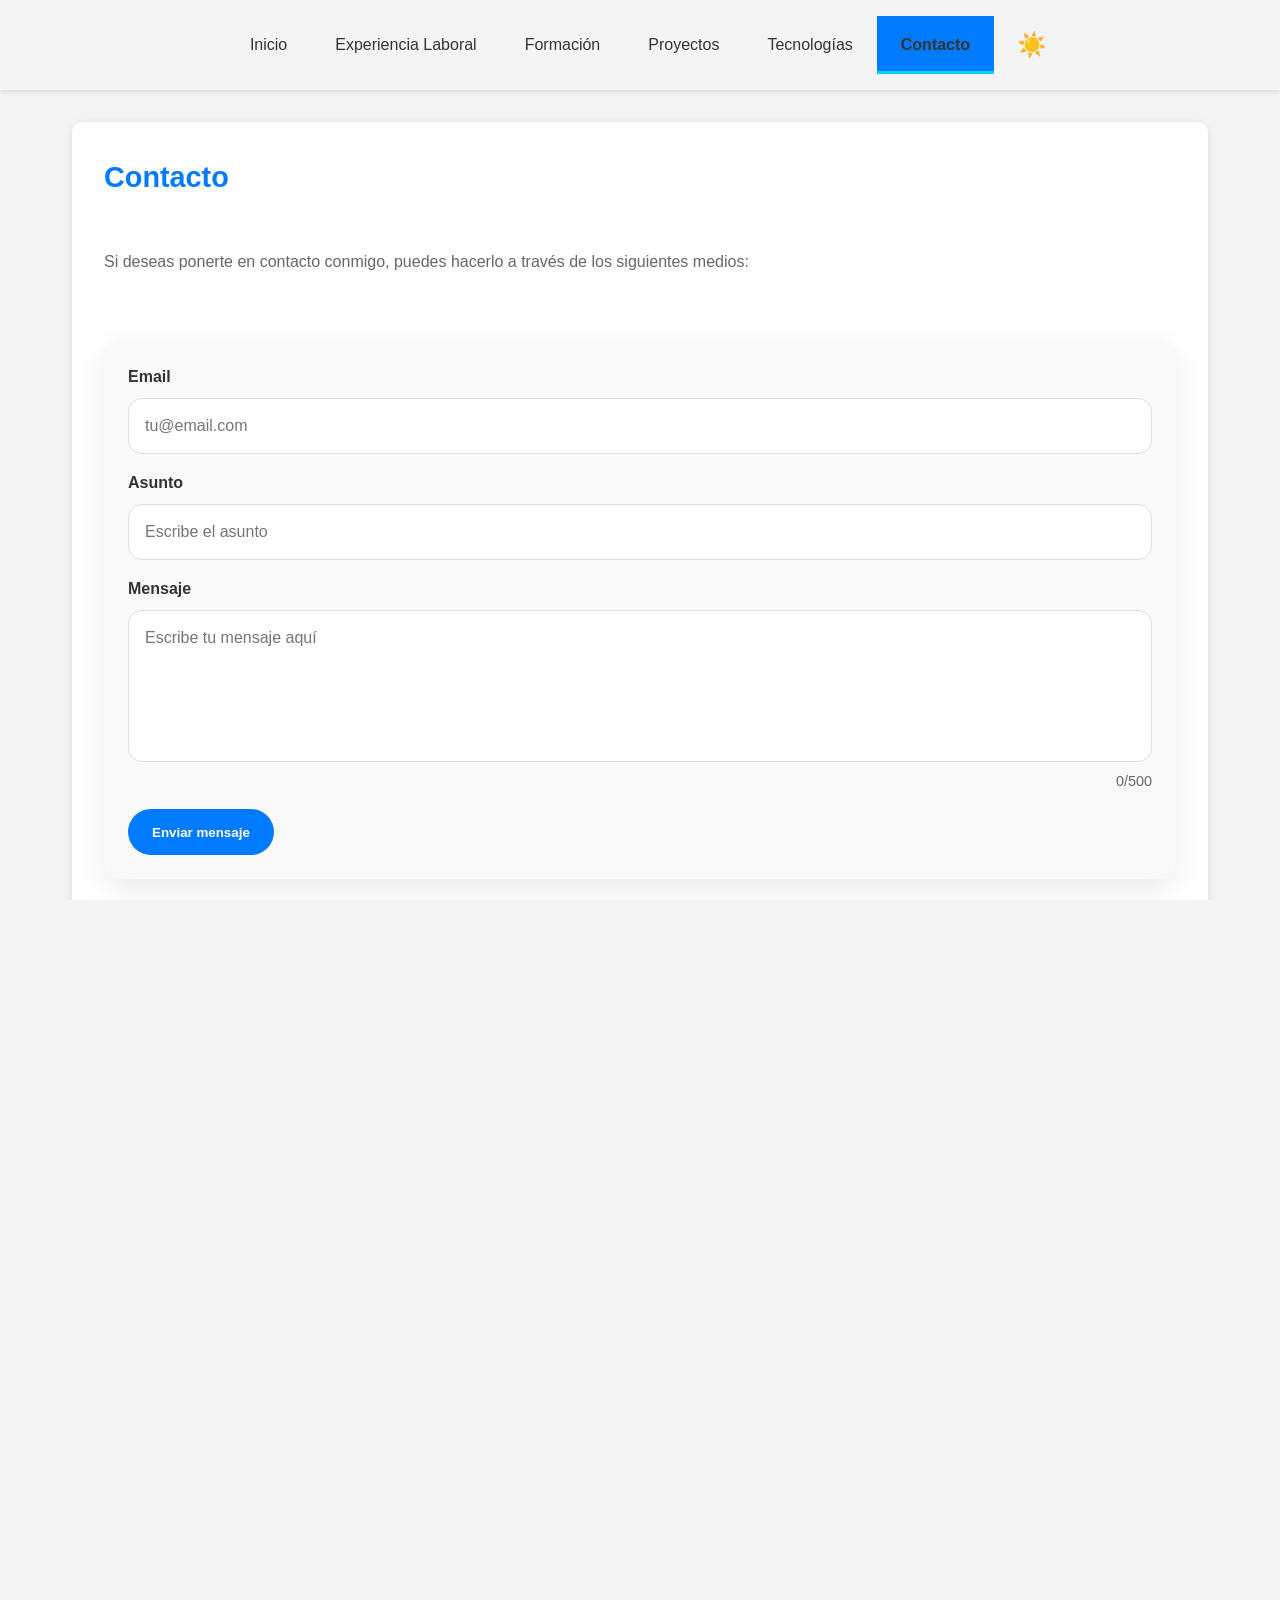
==== commit fd9fdb8c: "feat: formulario para enviar correo actualizado para requerir correo del usuario. refactor: Eliminac" ====
--- a/pages/contacto.html
+++ b/pages/contacto.html
@@ -4,10 +4,10 @@
 <head>
     <meta charset="UTF-8">
     <meta name="viewport" content="width=device-width, initial-scale=1.0">
-    <link rel="stylesheet" href="../css/styles.css?v=20260617-responsive-2">
-    <link rel="stylesheet" href="../css/contact-form-styles.css?v=20260617-responsive-2">
+    <link rel="stylesheet" href="../css/styles.css?v=20260618-cleanup">
+    <link rel="stylesheet" href="../css/contact-form-styles.css?v=20260618-contact-email">
     <script src="../js/theme-toggle.js?v=20260617-responsive-2" defer></script>
-    <script src="../js/contact-form.js?v=20260617-responsive-2" defer></script>
+    <script src="../js/contact-form.js?v=20260618-contact-email" defer></script>
     <script src="../js/mobile-menu.js?v=20260617-responsive-2" defer></script>
     <title>Contacto</title>
 </head>
@@ -40,23 +40,28 @@
                 <p>Si deseas ponerte en contacto conmigo, puedes hacerlo a través de los siguientes medios:</p>
                 <div class="contacto-form-container">
                     <form id="contact-form" novalidate>
-                        <div class="form-field" data-field="subject">
+                        <div class="form-field">
+                            <label for="sender-email">Email</label>
+                            <input type="email" id="sender-email" name="email" maxlength="120" placeholder="tu@email.com">
+                            <span class="field-error" aria-live="polite"></span>
+                        </div>
+
+                        <div class="form-field">
                             <label for="subject">Asunto</label>
                             <input type="text" id="subject" name="subject" maxlength="100" placeholder="Escribe el asunto">
-                            <span class="field-error" id="subject-error" aria-live="polite"></span>
+                            <span class="field-error" aria-live="polite"></span>
                         </div>
 
-                        <div class="form-field" data-field="message">
+                        <div class="form-field">
                             <label for="message">Mensaje</label>
                             <textarea id="message" name="message" rows="5" maxlength="500" placeholder="Escribe tu mensaje aquí"></textarea>
                             <span id="message-counter" class="message-counter">0/500</span>
-                            <span class="field-error" id="message-error" aria-live="polite"></span>
+                            <span class="field-error" aria-live="polite"></span>
                         </div>
 
                         <button type="submit" class="contact-form-button">Enviar mensaje</button>
                     </form>
                     <div id="contact-status-message" class="status-message" style="display:none" aria-live="polite"></div>
-                    <div id="mailto-fallback" class="mailto-fallback" aria-live="polite" style="display:none"></div>
                 </div>
 
                 <ul class="contacto-list">
--- a/css/styles.css
+++ b/css/styles.css
@@ -13,13 +13,8 @@
     --primary: #007bff;
     --primary-contrast: #00d4ff;
     --primary-dark: #0056b3;
-    --nav-bg: #333333;
-    --nav-text: #ffffff;
-    --nav-hover: #555555;
     --card-bg: #f9f9f9;
     --muted-bg: #e0e0e0;
-    --copyright: #bbbbbb;
-    --divider: #444444;
 }
 
 html.dark-mode {
@@ -29,13 +24,8 @@
     --muted: #a0a0a0;
     --primary: #00d4ff;
     --primary-dark: #00a8cc;
-    --nav-bg: #1a1a1a;
-    --nav-text: #e0e0e0;
-    --nav-hover: #3a3a3a;
     --card-bg: #333333;
     --muted-bg: #404040;
-    --copyright: #666666;
-    --divider: #404040;
 }
 
 html,
@@ -103,6 +93,33 @@
     display: flex;
     align-items: center;
     min-width: 0;
+    list-style: none;
+    gap: 0;
+    flex-wrap: wrap;
+    justify-content: center;
+}
+
+.theme-toggle:hover {
+    background-color: rgba(0, 0, 0, 0.06);
+    transform: scale(1.15);
+}
+
+html.dark-mode .theme-toggle:hover {
+    background-color: rgba(255, 255, 255, 0.08);
+}
+
+.theme-toggle:focus-visible {
+    outline: 2px solid var(--primary-contrast);
+    outline-offset: 2px;
+}
+
+.theme-icon {
+    display: block;
+    transition: transform 0.3s ease;
+}
+
+.menu-toggle {
+    display: none;
 }
 
 .nav-links li {
@@ -116,49 +133,6 @@
     transition: all 0.3s ease;
     position: relative;
     white-space: nowrap;
-}
-
-.theme-toggle:hover {
-    background-color: rgba(0, 0, 0, 0.06);
-    transform: scale(1.15);
-}
-
-html.dark-mode .theme-toggle:hover {
-    background-color: rgba(255, 255, 255, 0.08);
-}
-
-.theme-toggle:focus-visible {
-    outline: 2px solid var(--primary-contrast);
-    outline-offset: 2px;
-}
-
-.theme-icon {
-    display: block;
-    transition: transform 0.3s ease;
-}
-
-.menu-toggle {
-    display: none;
-}
-
-.nav-links {
-    display: flex;
-    list-style: none;
-    gap: 0;
-    flex-wrap: wrap;
-    justify-content: center;
-}
-
-.nav-links li {
-    margin: 0;
-}
-
-.nav-link {
-    display: block;
-    color: var(--text);
-    padding: 1rem 1.5rem;
-    transition: all 0.3s ease;
-    position: relative;
 }
 
 .nav-link:hover {
@@ -356,7 +330,6 @@
 
 .projectos-grid {
     display: block;
-    gap: 2rem;
     min-width: 0;
 }
 
@@ -395,10 +368,6 @@
     transition: transform 0.3s ease, box-shadow 0.3s ease;
     display: flex;
     flex-direction: column;
-}
-.projectos-carousel-ready .proyecto-card.is-active {
-    display: flex;
-    animation: proyectoFade 0.35s ease;
 }
 
 .proyecto-card:hover {
@@ -505,44 +474,6 @@
     color: var(--muted);
     font-weight: bold;
     text-align: center;
-}
-
-@keyframes proyectoSlideForward {
-    from {
-        transform: translateX(110%) scale(0.98);
-    }
-
-    to {
-        transform: translateX(0) scale(1);
-    }
-}
-
-@keyframes proyectoSlideBackward {
-    from {
-        transform: translateX(-110%) scale(0.98);
-    }
-
-    to {
-        transform: translateX(0) scale(1);
-    }
-}
-
-@keyframes proyectoFade {
-    from {
-        opacity: 0;
-        transform: translateX(16px);
-    }
-
-    to {
-        opacity: 1;
-        transform: translateX(0);
-    }
-}
-
-@media (prefers-reduced-motion: reduce) {
-    .projectos-carousel-ready .proyecto-card.is-active {
-        animation: none;
-    }
 }
 
 /* Other Sections */
@@ -812,9 +743,10 @@
         left: 0;
         right: 0;
         top: 100%;
+        width: 100%;
         flex-direction: column;
         gap: 0;
-        margin: 0.25rem 0 0 0;
+        margin: 0.5rem 0 0 0;
         background-color: var(--bg);
         border-top: 1px solid var(--muted-bg);
         z-index: 90;
@@ -854,15 +786,6 @@
         outline-offset: 3px;
     }
 
-    .nav-links {
-        width: 100%;
-        flex-direction: column;
-        gap: 0;
-        margin-top: 0.5rem;
-        background-color: var(--bg);
-        border-top: 1px solid var(--muted-bg);
-    }
-
     .nav-links.is-open {
         transform: scaleY(1);
         opacity: 1;
@@ -887,15 +810,6 @@
         gap: 1.5rem;
     }
 
-    .sobreMi-text {
-        order: 1;
-    }
-
-    .sobreMi-content {
-        flex-direction: column;
-        gap: 1.5rem;
-    }
-
     .sobreMi-content > div {
         order: 1;
     }
@@ -914,10 +828,6 @@
         width: 150px;
         height: 150px;
         margin: 0 auto 1rem auto;
-    }
-
-    .projectos-grid {
-        width: 100%;
     }
 
     .footer-content {
@@ -966,10 +876,6 @@
         width: calc(100% - 2rem);
     }
 
-    .sobreMi-text h1 {
-        font-size: 1.2rem;
-    }
-
     .projectos_section h2,
     .experiencia_laboral_section h2,
     .contacto_section h2,
--- a/css/contact-form-styles.css
+++ b/css/contact-form-styles.css
@@ -142,40 +142,6 @@
     border-color: rgba(220, 53, 69, 0.45);
 }
 
-.mailto-fallback {
-    margin-top: 1rem;
-    padding: 0.85rem 1rem;
-    background-color: rgba(0,0,0,0.03);
-    border-radius: 10px;
-    border: 1px dashed var(--muted-bg);
-}
-
-.mailto-fallback p {
-    margin: 0 0 0.5rem 0;
-    color: var(--muted);
-    font-size: 0.95rem;
-}
-
-.mailto-link {
-    display: block;
-    word-break: break-all;
-    color: var(--primary);
-    margin-bottom: 0.5rem;
-}
-
-.mailto-copy-btn {
-    padding: 0.5rem 0.8rem;
-    border-radius: 8px;
-    border: none;
-    background-color: var(--primary);
-    color: #fff;
-    cursor: pointer;
-}
-
-.mailto-copy-btn:hover {
-    background-color: var(--primary-dark);
-}
-
 @media (max-width: 768px) {
     .contacto-form-container {
         padding: 1.2rem;
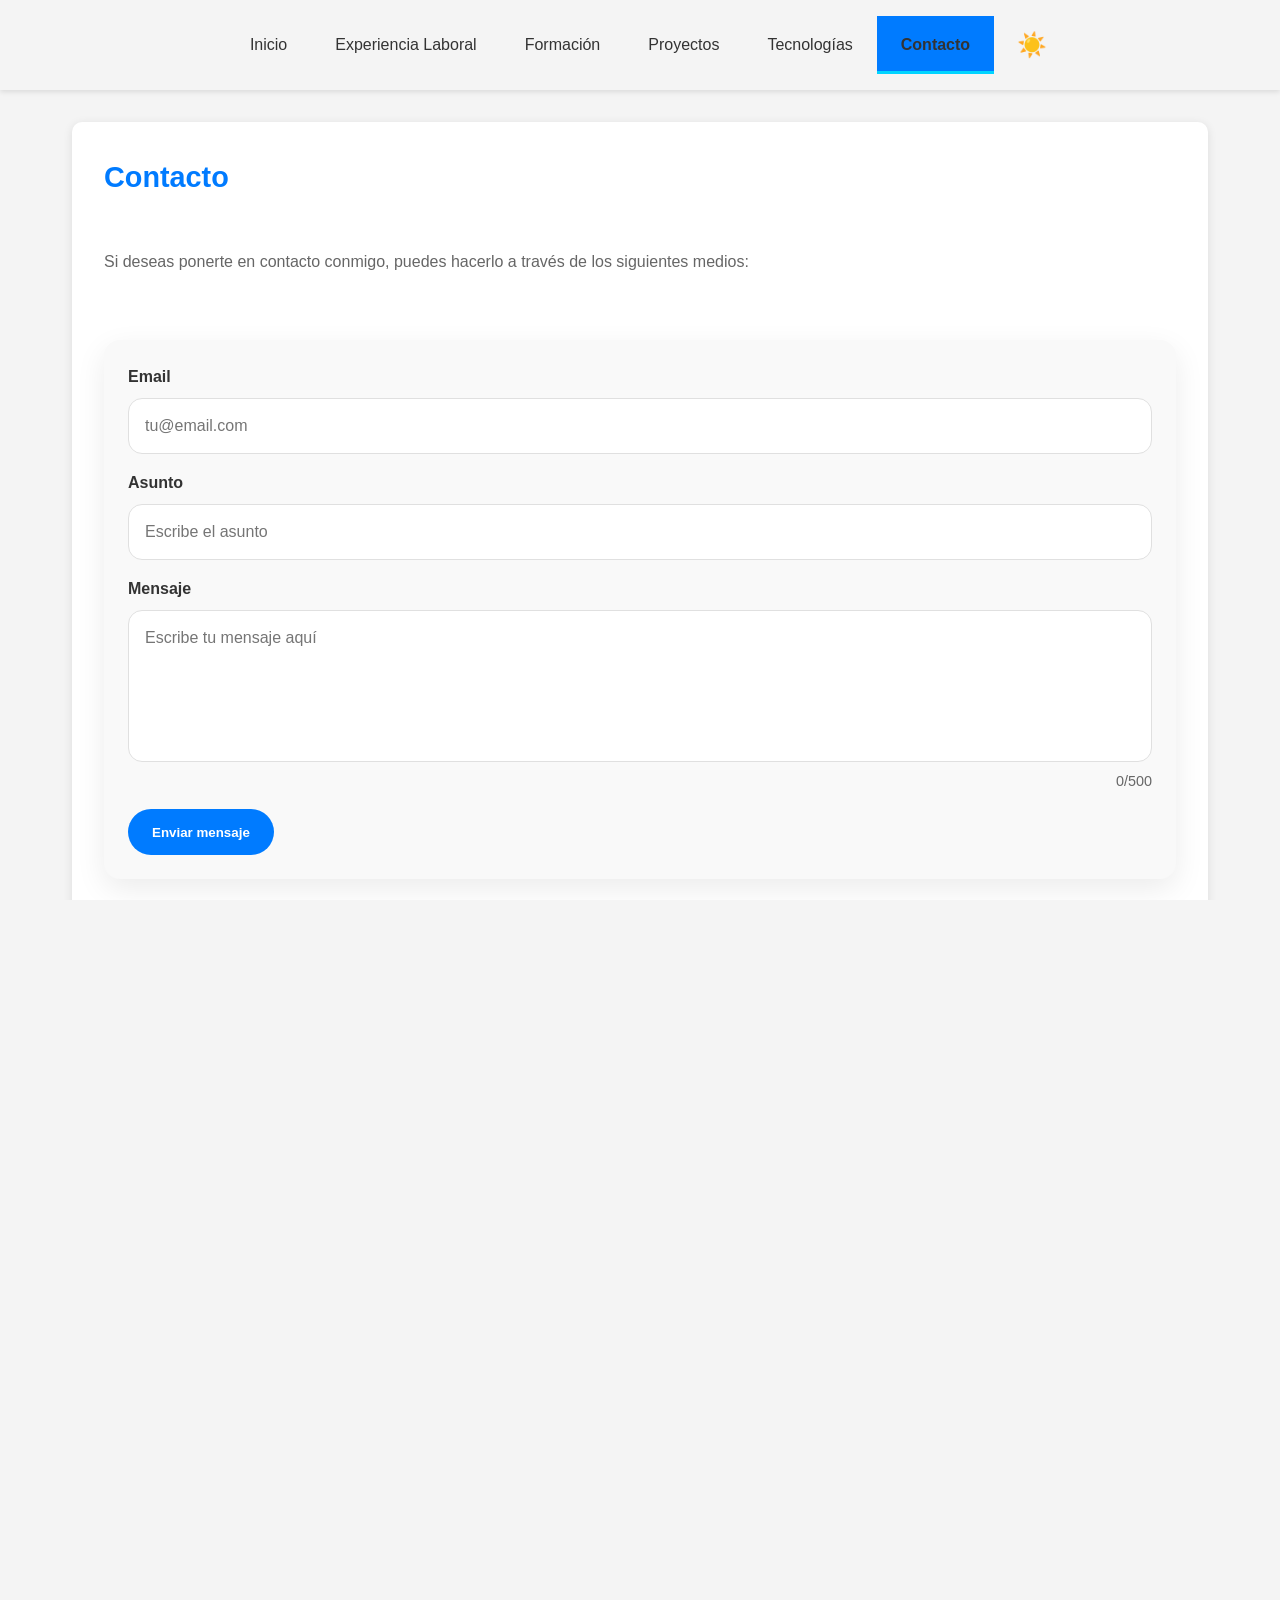
==== commit 196c000b: "feat: Animaciones para la carga de contenido de la pagina" ====
--- a/pages/contacto.html
+++ b/pages/contacto.html
@@ -4,7 +4,7 @@
 <head>
     <meta charset="UTF-8">
     <meta name="viewport" content="width=device-width, initial-scale=1.0">
-    <link rel="stylesheet" href="../css/styles.css?v=20260618-cleanup">
+    <link rel="stylesheet" href="../css/styles.css?v=20260618-css-load">
     <link rel="stylesheet" href="../css/contact-form-styles.css?v=20260618-contact-email">
     <script src="../js/theme-toggle.js?v=20260617-responsive-2" defer></script>
     <script src="../js/contact-form.js?v=20260618-contact-email" defer></script>
@@ -108,7 +108,7 @@
                 <h3>Proyectos</h3>
                 <ul class="footer-links">
                     <li><a href="https://github.com/ITBDaniel/Flags-Game-master" target="_blank" rel="noopener noreferrer">Flags Game</a></li>
-                    <li><a href="https://gitlab.com/keneth.rapalo/plinga_studios" target="_blank" rel="noopener noreferrer">FNID</a></li>
+                    <li><a href="https://gitlab.com/keneth.rapalo/plinga_studios" target="_blank" rel="noopener noreferrer">FNID Repo</a></li>
                 </ul>
             </section>
             <section class="footer-section">
--- a/css/styles.css
+++ b/css/styles.css
@@ -163,6 +163,47 @@
     margin: 2rem auto;
     padding: 0 2rem;
     flex: 1 0 auto;
+}
+
+main {
+    animation: pageLoadIn 0.55s ease-out both;
+}
+
+main > section {
+    animation: contentLoadIn 0.6s ease-out both;
+}
+
+main > section:nth-child(2) {
+    animation-delay: 0.08s;
+}
+
+@keyframes pageLoadIn {
+    from {
+        opacity: 0;
+    }
+
+    to {
+        opacity: 1;
+    }
+}
+
+@keyframes contentLoadIn {
+    from {
+        opacity: 0;
+        transform: translateY(16px);
+    }
+
+    to {
+        opacity: 1;
+        transform: translateY(0);
+    }
+}
+
+@media (prefers-reduced-motion: reduce) {
+    main,
+    main > section {
+        animation: none;
+    }
 }
 
 /* SobreMi Section */
